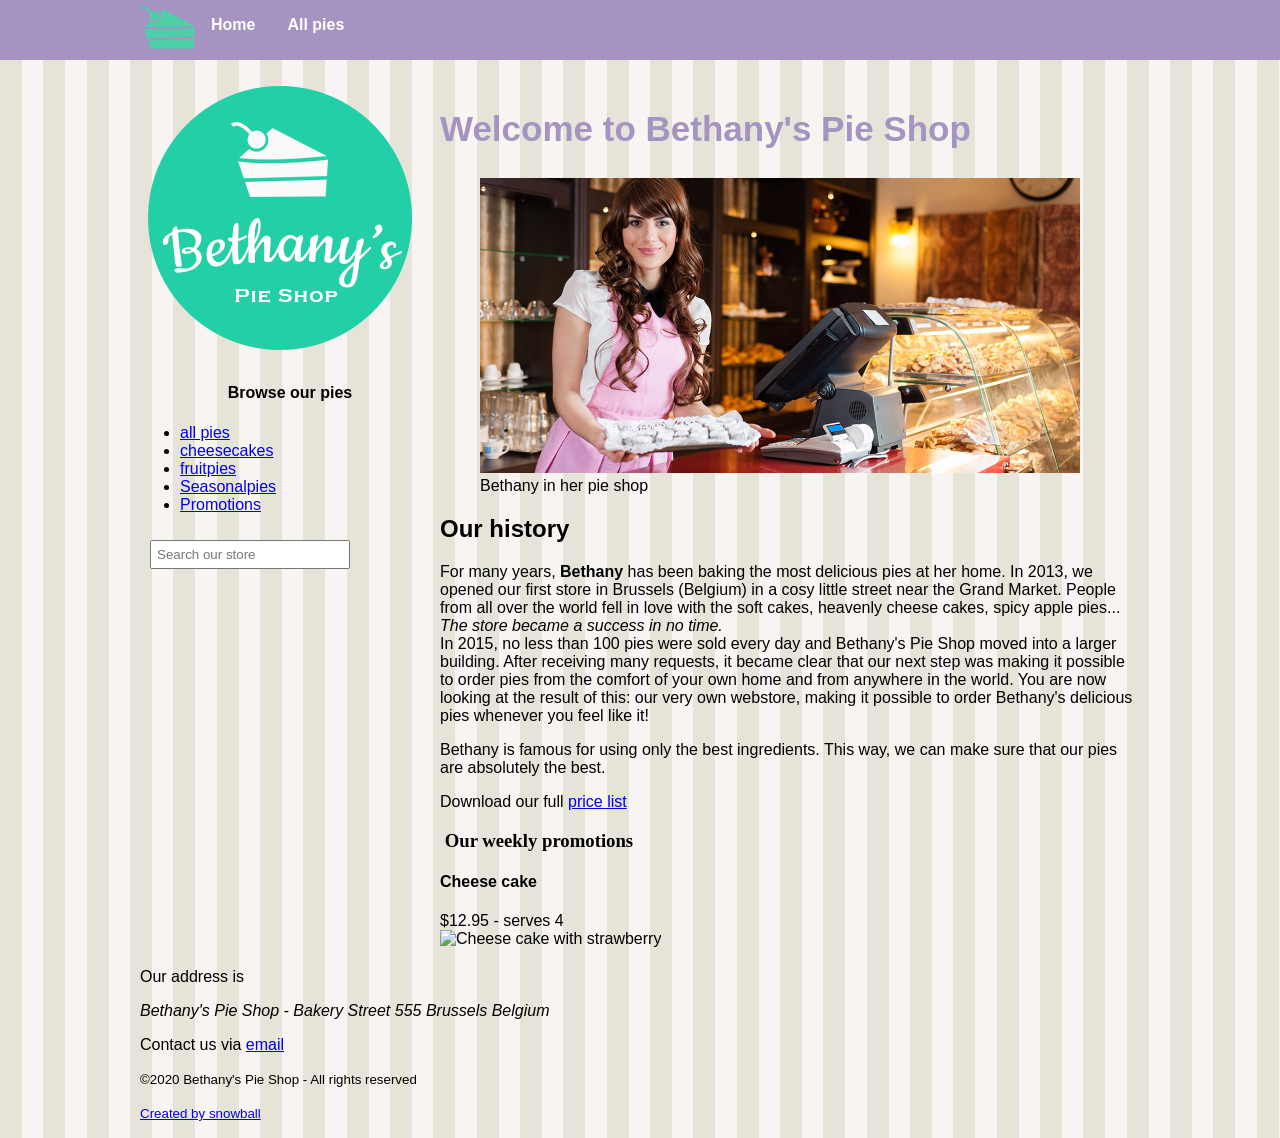
==== index.html @ 0a733f5d "first commit" ====
<!DOCTYPE html>

<html>

<head>
 
   
    <meta charset="utf-8">
    <title>Welcome to Bethany' Pie Shop!</title>
    <meta name="author" content="Bethany's Pie Shop">
    <meta name="description" content="Store front for Bethany's Pie Shop">
    <meta name="viewport" content="width=device-width, initial-scale=1">
    <link rel="icon" type="image/png" href="favicon.png">
    <link rel="stylesheet" href="styles.css">
    <!--[if lt IE 9]>
        <script src="https://oss.maxcdn.com/libs/html5shiv/3.7.0/html5shiv.js"></script>
    <![endif]-->
    
</head>

<body>
    <header id="mainheader">
        <nav>
        <ul>
            <li><img src="images/cake.svg" height="55" /></li>
            <li><a href="index.html">Home</a></li>
            <li><a href="pieoverview.html">All pies</a></li>
        </ul>
        </nav>
    </header>

    <div style="width:1000px;margin-left: auto;margin-right: auto;">
        <aside id="leftmenu">
            <a href="index.html"><img src="images/bethanylogo.png" /></a>
            <header>
                <h4 style="text-align: center;">Browse our pies</h4>
            </header>
<ul>

    <li><a href="pieoverview.html">all pies</a></li>
    <li><a href="cheesecakes.html">cheesecakes</a></li>
    <li><a href="fruitpies.html">fruitpies</a></li>
    <li><a href="Seasonalpies.html">Seasonalpies</a></li>
    <li><a href="#promos">Promotions</a></li>

</ul>
<input type="search" class="searchbox" placeholder="Search our store">


</aside>
<main id="main">
    <article>

        <header>
            <h1 style="font-size:35px;color:#a593c2">Welcome to Bethany's Pie Shop</h1>
        </header>
        <figure>
            <img src="images/bethany-fullsize.jpg" width="600" alt="Bethany in her pie shop" />
            <figcaption>Bethany in her pie shop</figcaption>
        </figure>
        <h2>Our history</h2>
        <p>
            For many years, <b>Bethany</b> has been baking the most delicious pies at her home. In 2013,
            we
            opened our first
            store in Brussels (Belgium) in a cosy little street near the Grand Market. People from all
            over the
            world fell
            in love
            with the soft cakes, heavenly cheese cakes, spicy apple pies... <i>The store became a
                success in no
                time.</i>
            <br>In 2015, no less than 100 pies were sold every day and Bethany's Pie Shop moved into a
            larger
            building.
            After receiving many requests, it became clear that our next step was making it possible to
            order
            pies from the
            comfort of your own home and from anywhere in the world. You are now looking at the result
            of this:
            our very own
            webstore, making it possible to order Bethany's delicious pies whenever you feel like it!
        </p>
        <p>
            Bethany is famous for using only the best ingredients. This way, we can make sure
            that our pies are absolutely the best.
        </p>
        <p>Download our full <a href="downloads/Price list.zip">price list</a></p>
    </article>

    <section id="promos">
        <h3 style="font-family:verdana;">&nbsp;Our weekly promotions</h3>
        <h4>Cheese cake</h4>
        $12.95 - serves 4<br>
        <img src="https://gillcleerenpluralsight.blob.core.windows.net/files/cheesecake.jpg" width="500"
            alt="Cheese cake with strawberry" height="300" />
    </section>


</main>
<footer>
    <p>Our address is
    <address>Bethany's Pie Shop - Bakery Street 555 Brussels Belgium</address>
    </p>
    <p>Contact us via <a href="mailto:info@bethanyspieshop.com">email</a></p>
    <small>&copy;2020 Bethany's Pie Shop - All rights reserved</small>
    <p><small><a href="https://www.snowball.be">Created by snowball</a></small></p>
</footer>
</div>

</body>

</html>
---- styles.css ----
body {
    margin-top: 0px;
    font-family: 'Segoe UI', 'Segoe UI', Tahoma, Geneva, Verdana, sans-serif;
    margin-left: auto;
    margin-right: auto;
    background-color: #e6e4d9;
    background-image: url('images/pattern.png');
}

#mainheader {
    background-color: #a593c2;
}

nav {
    height: 60px;
    width: 1000px;
    margin: 0 auto 20px;
}

#leftmenu {
    float: left;
    width: 30%;
    margin-bottom: 20px;
}

.searchbox {
    padding: 5px;
    margin: 10px 10px;
    width: 200px;
}

#main {
    float: right;
    width: 70%;
    margin-bottom: 20px;
}

footer {
    clear: both;
    width: 100%;
}

header,
section,
footer,
aside,
nav,
main,
article,
figure {
    display: block;
}

table,
td,
th {
    border: 0px solid black;
    border-collapse: collapse;
    padding: 5px;
    /* background-color: #ccc; */
}

td {
    background-color: aliceblue;
    border-width: 1px;
}
nav>ul {
    list-style-type: none;
    margin: 0;
    padding: 0;
}

nav>ul>li {
    float: left;
}

nav>ul>li a {
    display: block;
    color: white;
    text-align: center;
    padding: 16px;
    text-decoration: none;
    font-weight: bold;
}
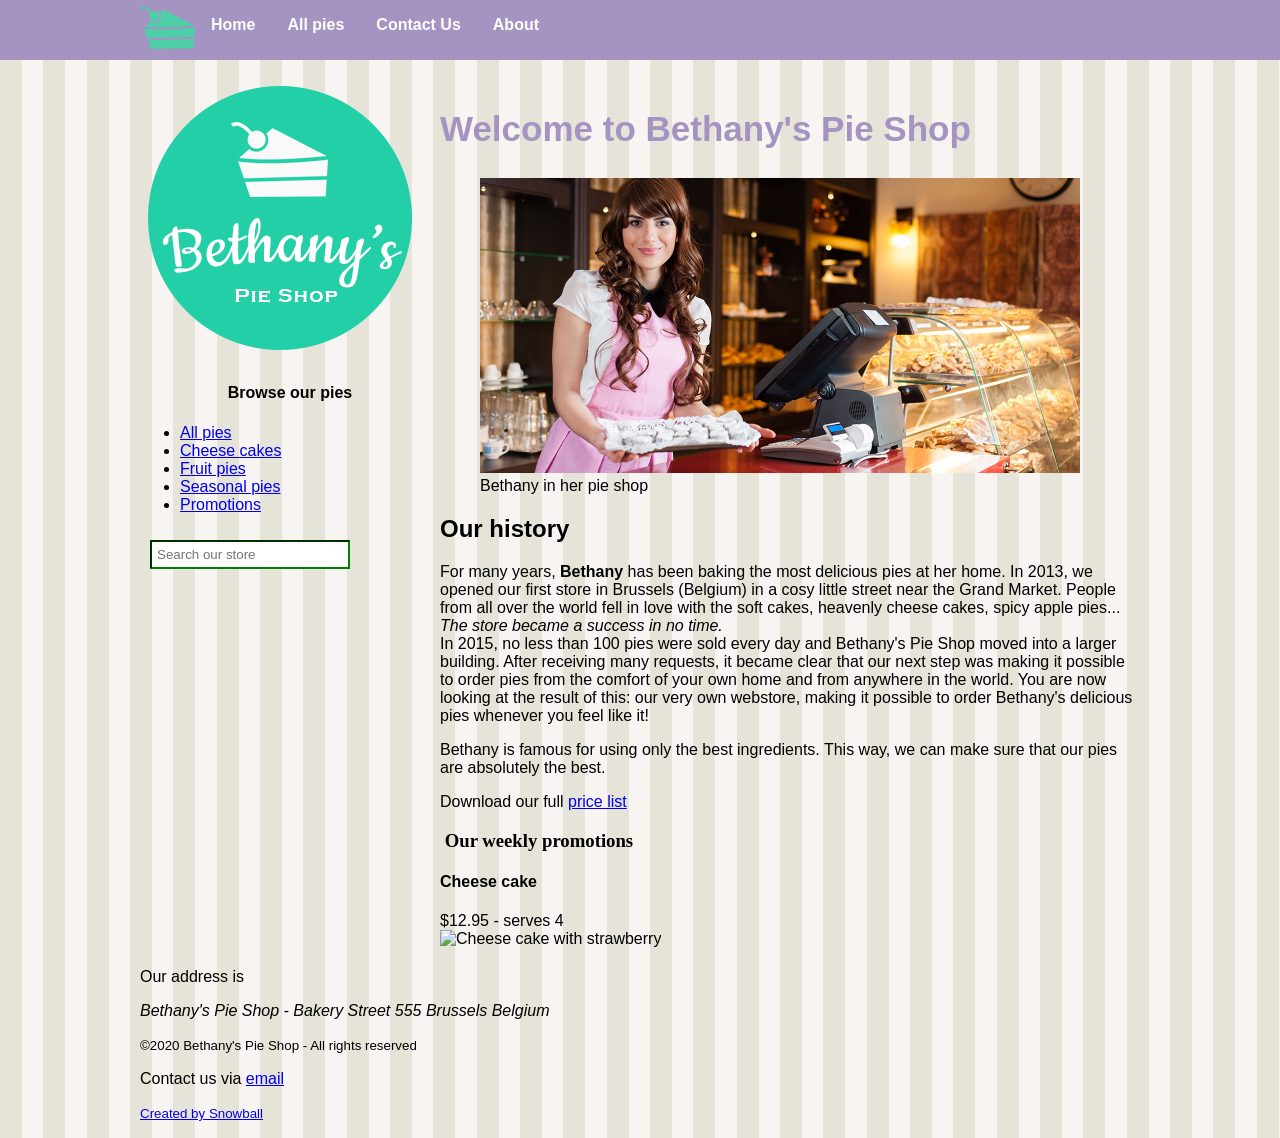
==== commit e4e0fda7: "first commit" ====
--- a/index.html
+++ b/index.html
@@ -3,8 +3,6 @@
 <html>
 
 <head>
- 
-   
     <meta charset="utf-8">
     <title>Welcome to Bethany' Pie Shop!</title>
     <meta name="author" content="Bethany's Pie Shop">
@@ -15,17 +13,21 @@
     <!--[if lt IE 9]>
         <script src="https://oss.maxcdn.com/libs/html5shiv/3.7.0/html5shiv.js"></script>
     <![endif]-->
-    
+    <style>
+        
+    </style>
 </head>
 
 <body>
     <header id="mainheader">
         <nav>
-        <ul>
-            <li><img src="images/cake.svg" height="55" /></li>
-            <li><a href="index.html">Home</a></li>
-            <li><a href="pieoverview.html">All pies</a></li>
-        </ul>
+            <ul>
+                <li><img src="images/cake.svg" height="55" /></li>
+                <li><a href="index.html">Home</a></li>
+                <li><a href="pieoverview.html">All pies</a></li>
+                <li><a href="contact.html">Contact Us</a></li>
+                <li><a href="about.html">About</a></li>
+            </ul>
         </nav>
     </header>
 
@@ -35,78 +37,69 @@
             <header>
                 <h4 style="text-align: center;">Browse our pies</h4>
             </header>
-<ul>
+            <ul>
+                <li><a href="pieoverview.html">All pies</a></li>
+                <li><a href="cheesecakes.html">Cheese cakes</a></li>
+                <li><a href="fruitpies.html">Fruit pies</a></li>
+                <li><a href="seasonalpies.html">Seasonal pies</a></li>
+                <li><a href="#promos">Promotions</a></li>
+            </ul>
+            <input type="search" class="searchbox" placeholder="Search our store" />
 
-    <li><a href="pieoverview.html">all pies</a></li>
-    <li><a href="cheesecakes.html">cheesecakes</a></li>
-    <li><a href="fruitpies.html">fruitpies</a></li>
-    <li><a href="Seasonalpies.html">Seasonalpies</a></li>
-    <li><a href="#promos">Promotions</a></li>
+        </aside>
+        <main id="main">
+            <article>
 
-</ul>
-<input type="search" class="searchbox" placeholder="Search our store">
+                <header>
+                    <h1 style="font-size:35px;color:#a593c2">Welcome to Bethany's Pie Shop</h1>
+                </header>
+                <figure>
+                    <img src="images/bethany-fullsize.jpg" width="600" alt="Bethany in her pie shop" />
+                    <figcaption>Bethany in her pie shop</figcaption>
+                </figure>
+                <h2>Our history</h2>
+                <p>
+                    For many years, <b>Bethany</b> has been baking the most delicious pies at her home. In 2013, we
+                    opened our first
+                    store in Brussels (Belgium) in a cosy little street near the Grand Market. People from all over the
+                    world fell
+                    in love
+                    with the soft cakes, heavenly cheese cakes, spicy apple pies... <i>The store became a success in no
+                        time.</i>
+                    <br>In 2015, no less than 100 pies were sold every day and Bethany's Pie Shop moved into a larger
+                    building.
+                    After receiving many requests, it became clear that our next step was making it possible to order
+                    pies from the
+                    comfort of your own home and from anywhere in the world. You are now looking at the result of this:
+                    our very own
+                    webstore, making it possible to order Bethany's delicious pies whenever you feel like it!
+                </p>
+                <p>
+                    Bethany is famous for using only the best ingredients. This way, we can make sure
+                    that our pies are absolutely the best.
+                </p>
 
+                <p>Download our full <a href="downloads/Price list.zip">price list</a></p>
+            </article>
 
-</aside>
-<main id="main">
-    <article>
+            <section id="promos">
+                <h3 style="font-family:verdana;">&nbsp;Our weekly promotions</h3>
+                <h4>Cheese cake</h4>
+                $12.95 - serves 4<br>
+                <img src="https://gillcleerenpluralsight.blob.core.windows.net/files/cheesecake.jpg" width="500"
+                    alt="Cheese cake with strawberry" height="300" />
+            </section>
 
-        <header>
-            <h1 style="font-size:35px;color:#a593c2">Welcome to Bethany's Pie Shop</h1>
-        </header>
-        <figure>
-            <img src="images/bethany-fullsize.jpg" width="600" alt="Bethany in her pie shop" />
-            <figcaption>Bethany in her pie shop</figcaption>
-        </figure>
-        <h2>Our history</h2>
-        <p>
-            For many years, <b>Bethany</b> has been baking the most delicious pies at her home. In 2013,
-            we
-            opened our first
-            store in Brussels (Belgium) in a cosy little street near the Grand Market. People from all
-            over the
-            world fell
-            in love
-            with the soft cakes, heavenly cheese cakes, spicy apple pies... <i>The store became a
-                success in no
-                time.</i>
-            <br>In 2015, no less than 100 pies were sold every day and Bethany's Pie Shop moved into a
-            larger
-            building.
-            After receiving many requests, it became clear that our next step was making it possible to
-            order
-            pies from the
-            comfort of your own home and from anywhere in the world. You are now looking at the result
-            of this:
-            our very own
-            webstore, making it possible to order Bethany's delicious pies whenever you feel like it!
-        </p>
-        <p>
-            Bethany is famous for using only the best ingredients. This way, we can make sure
-            that our pies are absolutely the best.
-        </p>
-        <p>Download our full <a href="downloads/Price list.zip">price list</a></p>
-    </article>
-
-    <section id="promos">
-        <h3 style="font-family:verdana;">&nbsp;Our weekly promotions</h3>
-        <h4>Cheese cake</h4>
-        $12.95 - serves 4<br>
-        <img src="https://gillcleerenpluralsight.blob.core.windows.net/files/cheesecake.jpg" width="500"
-            alt="Cheese cake with strawberry" height="300" />
-    </section>
-
-
-</main>
-<footer>
-    <p>Our address is
-    <address>Bethany's Pie Shop - Bakery Street 555 Brussels Belgium</address>
-    </p>
-    <p>Contact us via <a href="mailto:info@bethanyspieshop.com">email</a></p>
-    <small>&copy;2020 Bethany's Pie Shop - All rights reserved</small>
-    <p><small><a href="https://www.snowball.be">Created by snowball</a></small></p>
-</footer>
-</div>
+         
+        </main>
+        <footer>
+            <p>Our address is <address>Bethany's Pie Shop - Bakery Street 555 Brussels Belgium</address>
+            </p>
+            <small>&copy;2020 Bethany's Pie Shop - All rights reserved</small>
+            <p>Contact us via <a href="mailto:info@bethanyspieshop.com">email</a></p>
+            <p><small><a href="https://www.snowball.be">Created by Snowball</a></small></p>
+        </footer>
+    </div>
 
 </body>
 
--- a/styles.css
+++ b/styles.css
@@ -81,4 +81,39 @@
     padding: 16px;
     text-decoration: none;
     font-weight: bold;
-}+}
+
+fieldset{
+    border-color: #a593c2;
+    border-width: 3px;
+    border-style: solid;
+}
+
+fieldset>legend{
+    color:#a593c2;
+}
+
+p>label{
+    display: block;
+}
+
+input[type="email"], input[type="tel"], textarea{
+    border-radius: 7px;
+}
+
+input:valid{
+    border-color: green;
+}
+
+input:invalid{
+    border-color: red;
+}
+
+input:focus:invalid {
+    border-color:  black ;
+}
+
+input:required,
+textarea:required {
+    border-style: dashed;
+}
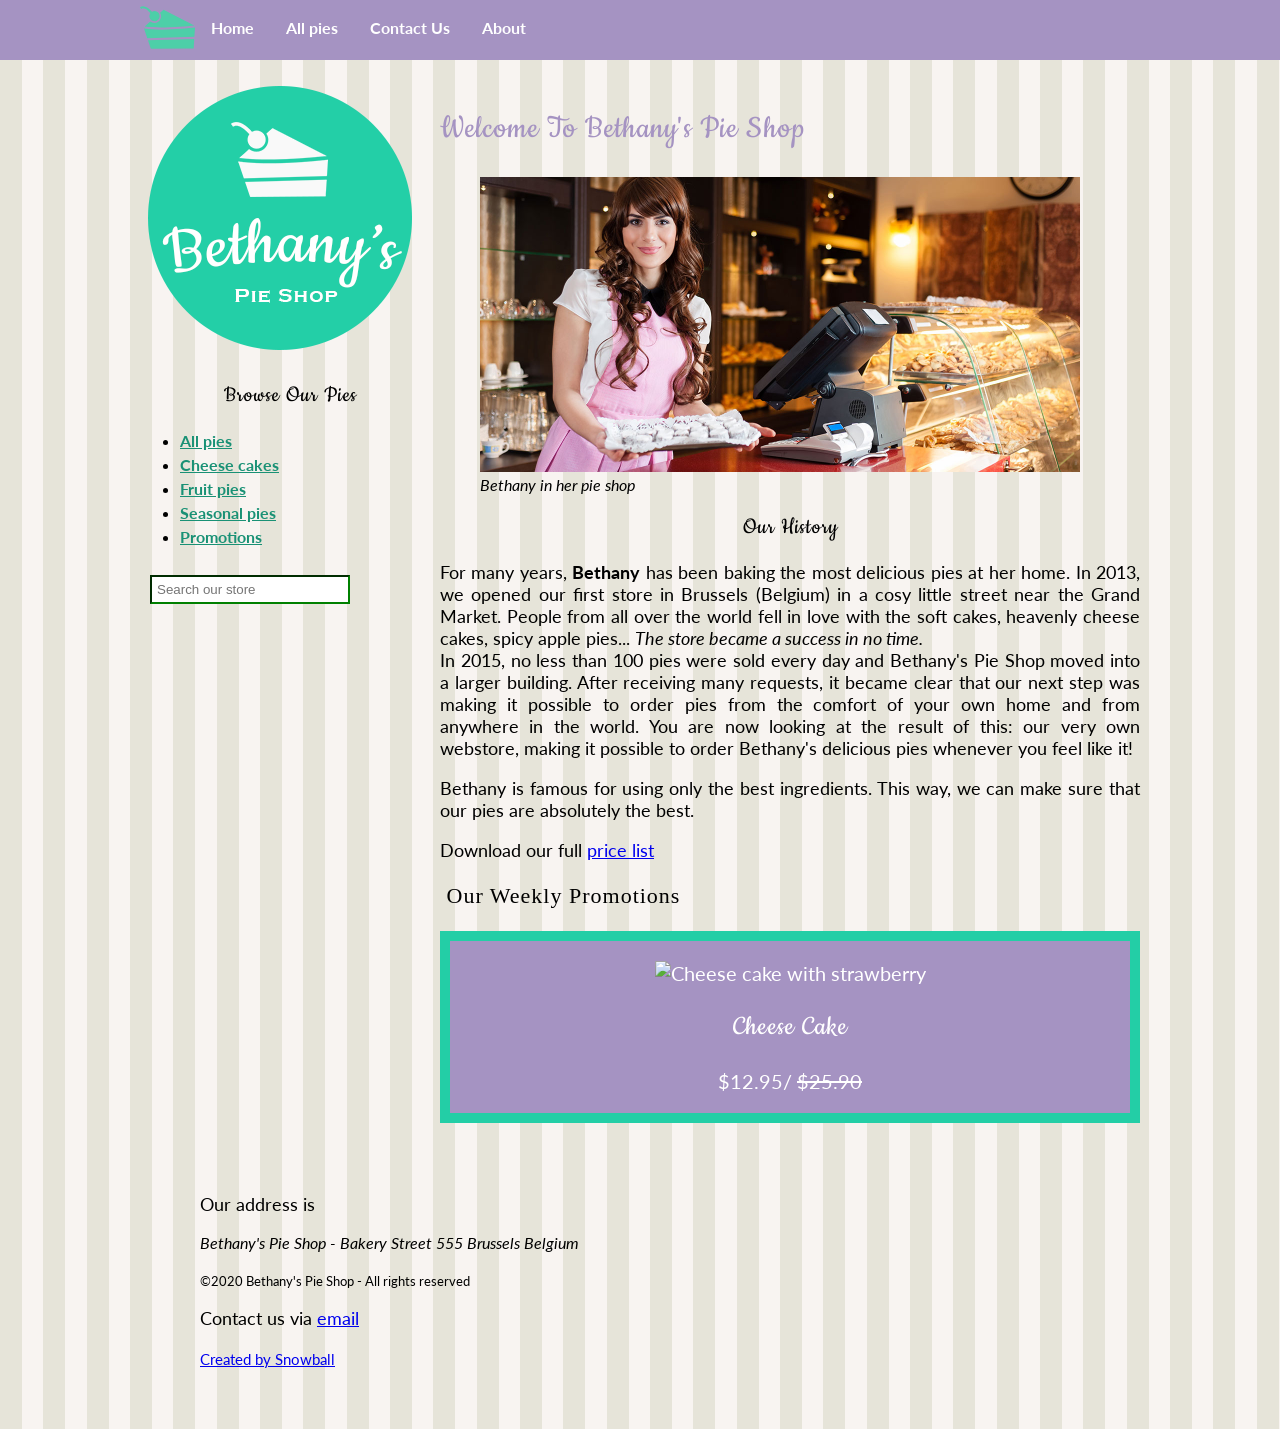
==== commit 5b49710e: "first commit" ====
--- a/index.html
+++ b/index.html
@@ -9,7 +9,9 @@
     <meta name="description" content="Store front for Bethany's Pie Shop">
     <meta name="viewport" content="width=device-width, initial-scale=1">
     <link rel="icon" type="image/png" href="favicon.png">
+    <link href="https://fonts.googleapis.com/css2?family=Cookie&family=Lato:ital@0;1&display=swap" rel="stylesheet">
     <link rel="stylesheet" href="styles.css">
+    
     <!--[if lt IE 9]>
         <script src="https://oss.maxcdn.com/libs/html5shiv/3.7.0/html5shiv.js"></script>
     <![endif]-->
@@ -35,7 +37,7 @@
         <aside id="leftmenu">
             <a href="index.html"><img src="images/bethanylogo.png" /></a>
             <header>
-                <h4 style="text-align: center;">Browse our pies</h4>
+                <h2 style="text-align: center;">Browse our pies</h2>
             </header>
             <ul>
                 <li><a href="pieoverview.html">All pies</a></li>
@@ -79,16 +81,22 @@
                     that our pies are absolutely the best.
                 </p>
 
-                <p>Download our full <a href="downloads/Price list.zip">price list</a></p>
+                <p name="price">Download our full <a href="downloads/Price list.zip">price list</a></p>
             </article>
 
             <section id="promos">
                 <h3 style="font-family:verdana;">&nbsp;Our weekly promotions</h3>
-                <h4>Cheese cake</h4>
-                $12.95 - serves 4<br>
-                <img src="https://gillcleerenpluralsight.blob.core.windows.net/files/cheesecake.jpg" width="500"
+
+                <div class="promotion">
+                    <img src="https://gillcleerenpluralsight.blob.core.windows.net/files/cheesecake.jpg" width="500"
                     alt="Cheese cake with strawberry" height="300" />
+                <h2>Cheese cake</h2>
+                $12.95/ <del>$25.90</del> <br>
+                
+            </div>
+              
             </section>
+            
 
          
         </main>
@@ -96,7 +104,7 @@
             <p>Our address is <address>Bethany's Pie Shop - Bakery Street 555 Brussels Belgium</address>
             </p>
             <small>&copy;2020 Bethany's Pie Shop - All rights reserved</small>
-            <p>Contact us via <a href="mailto:info@bethanyspieshop.com">email</a></p>
+            <p name="email">Contact us via <a href="mailto:info@bethanyspieshop.com">email</a></p>
             <p><small><a href="https://www.snowball.be">Created by Snowball</a></small></p>
         </footer>
     </div>
--- a/styles.css
+++ b/styles.css
@@ -1,6 +1,6 @@
 body {
     margin-top: 0px;
-    font-family: 'Segoe UI', 'Segoe UI', Tahoma, Geneva, Verdana, sans-serif;
+    font-family: 'Lato', 'Segoe UI', 'Segoe UI', Tahoma, Geneva, Verdana, sans-serif;
     margin-left: auto;
     margin-right: auto;
     background-color: #e6e4d9;
@@ -64,6 +64,7 @@
     background-color: aliceblue;
     border-width: 1px;
 }
+
 nav>ul {
     list-style-type: none;
     margin: 0;
@@ -83,37 +84,119 @@
     font-weight: bold;
 }
 
-fieldset{
+fieldset {
     border-color: #a593c2;
     border-width: 3px;
     border-style: solid;
 }
 
-fieldset>legend{
-    color:#a593c2;
-}
-
-p>label{
+fieldset>legend {
+    color: #a593c2;
+}
+
+p>label {
     display: block;
 }
 
-input[type="email"], input[type="tel"], textarea{
+input[type="email"],
+input[type="tel"],
+textarea {
     border-radius: 7px;
 }
 
-input:valid{
+input:valid {
     border-color: green;
 }
 
-input:invalid{
+input:invalid {
     border-color: red;
 }
 
 input:focus:invalid {
-    border-color:  black ;
+    border-color: black;
 }
 
 input:required,
 textarea:required {
     border-style: dashed;
 }
+
+p {
+    font-size: 18px;
+    text-align: justify;
+}
+
+h3 {
+    font-size: 22px;
+}
+
+li {
+    font-weight: bold;
+    line-height: 1.5;
+    
+}
+
+figcaption {
+    font-style: italic;
+}
+
+h1, h2, h3, h4 , h5, h6 {
+    letter-spacing: 1px;
+    text-transform: capitalize;
+    font-family: 'Cookie', Verdana, Arial, sans-serif;
+    font-weight: normal;
+}
+
+h2,h4{
+    text-align: center;
+}
+
+.promotion{
+    background-color: #a593c2;
+    color:white;
+    width: 640px;
+    text-align: center;
+    font-size: 20px;
+    border: 10px solid #23cea6 ;
+    padding: 20px;
+    margin-bottom: 50px;
+}
+
+.promotion img {
+    width: 80%;
+}
+
+footer {
+    margin: 60px;
+}
+
+#sidebar-heading{
+    font-size: 24px;
+}
+
+#leftmenu a {
+    color: #199175;
+}
+
+#leftmenu a:hover {
+    color: #116552;
+}
+
+tr:nth-of-type(1){
+    background-color: #b4ddd3;
+}
+
+tr:nth-of-type(even) {
+    background-color: #e0d7ef;
+}
+
+.email {
+    background-color: #116552;
+}
+
+
+
+
+
+
+
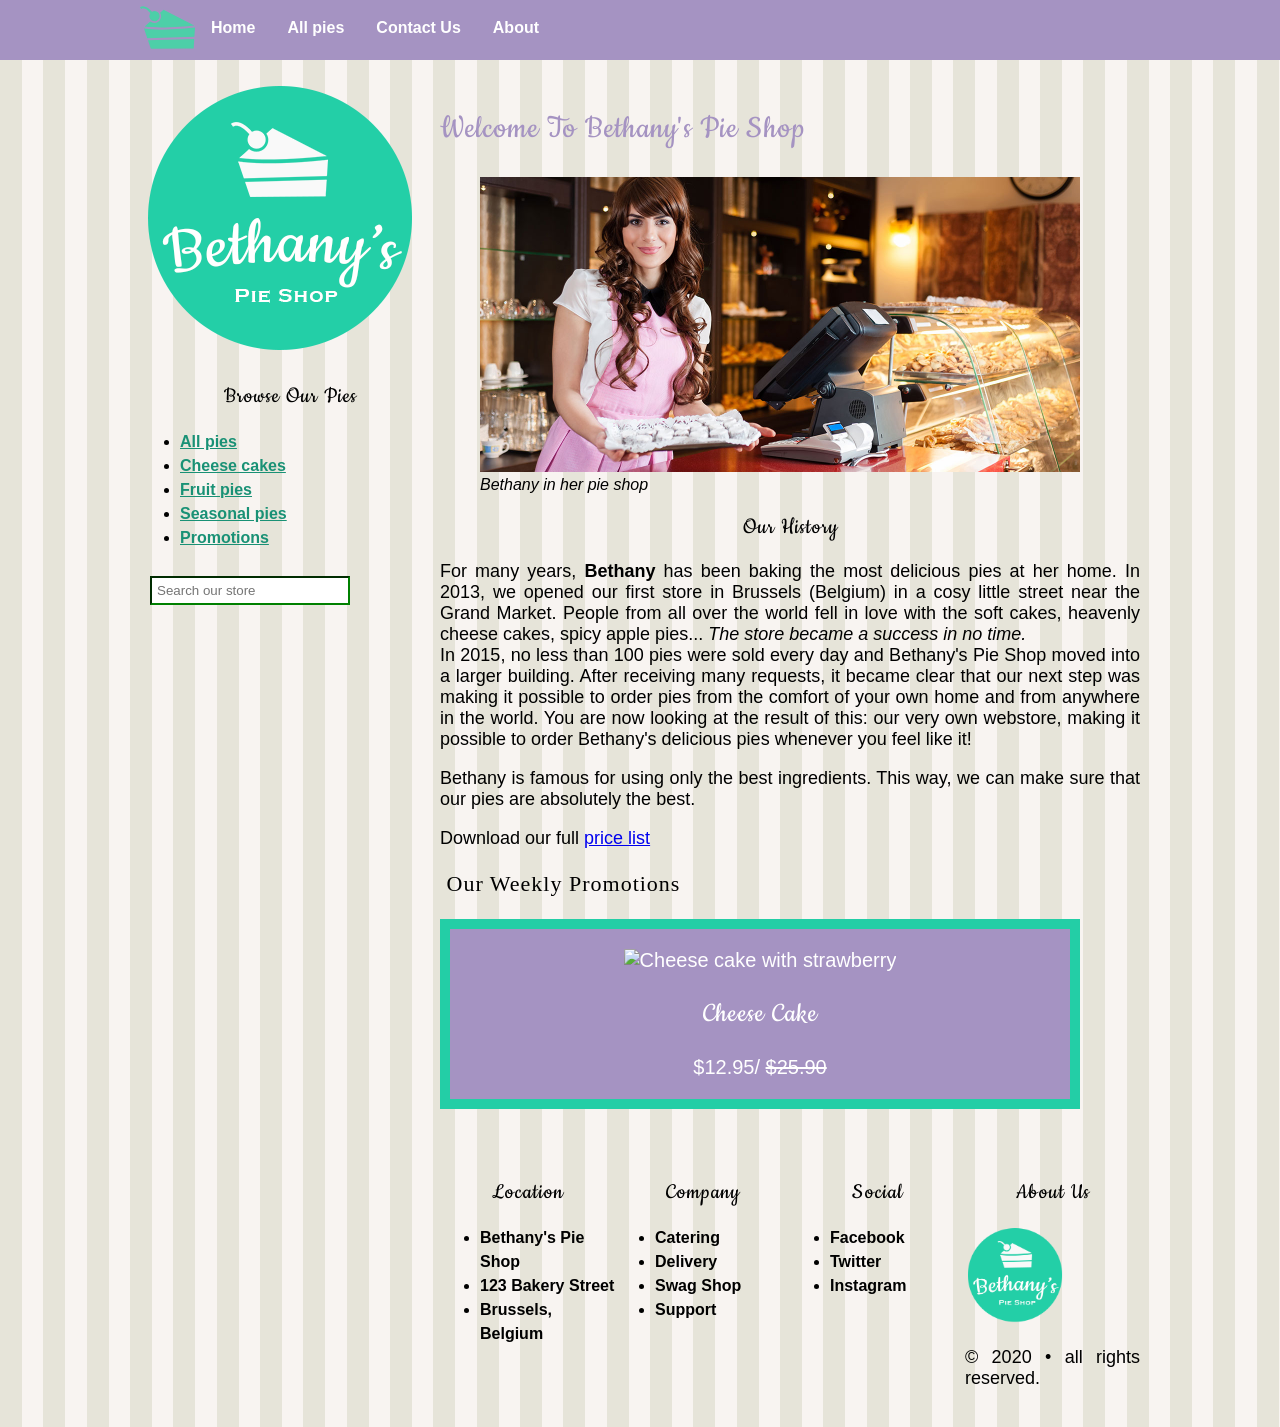
==== commit c588a132: "first commit" ====
--- a/index.html
+++ b/index.html
@@ -22,6 +22,9 @@
 
 <body>
     <header id="mainheader">
+        <section class="column">
+
+        </section>
         <nav>
             <ul>
                 <li><img src="images/cake.svg" height="55" /></li>
@@ -96,19 +99,40 @@
             </div>
               
             </section>
-            
-
-         
-        </main>
-        <footer>
-            <p>Our address is <address>Bethany's Pie Shop - Bakery Street 555 Brussels Belgium</address>
-            </p>
-            <small>&copy;2020 Bethany's Pie Shop - All rights reserved</small>
-            <p name="email">Contact us via <a href="mailto:info@bethanyspieshop.com">email</a></p>
-            <p><small><a href="https://www.snowball.be">Created by Snowball</a></small></p>
-        </footer>
-    </div>
-
+            <footer>
+            <div class="row">
+                <section class="column small-12 medium-6 large-3">
+                    <h2>Location</h2>
+                    <ul>
+                        <li>Bethany's Pie Shop</li>
+                        <li>123 Bakery Street</li> 
+                        <li>Brussels, Belgium</li>
+                    </ul>
+                </section>
+                <section class="column small-12 medium-6 large-3">
+                    <h2>Company</h2>
+                    <ul>
+                        <li>Catering</li>
+                        <li>Delivery</li> 
+                        <li>Swag Shop</li>
+                        <li>Support</li>
+                    </ul>
+                </section>
+                <section class="column small-12 medium-6 large-3">
+                    <h2>Social</h2>
+                    <ul>
+                        <li>Facebook</li>
+                        <li>Twitter</li> 
+                        <li>Instagram</li>
+                    </ul>
+                </section>
+                <section class="column small-12 medium-6 large-3">
+                    <h2>About Us</h2>
+                    <img src="images/bethanylogo.png" width="100px">
+                    <p>&copy; 2020 &bull; all rights reserved.</p>
+                </section>
+                </div> <!-- end row -->
+            </footer>
 </body>
 
 </html>
--- a/styles.css
+++ b/styles.css
@@ -1,11 +1,18 @@
+html {-webkit-text-size-adjust:100%; -ms-text-size-adjust: 100%;}
+* { -moz-box-sizing:border-box; -webkit-box-sizing: border-box; box-sizing: border-box;}
+
 body {
     margin-top: 0px;
-    font-family: 'Lato', 'Segoe UI', 'Segoe UI', Tahoma, Geneva, Verdana, sans-serif;
+    font-family: 'Segoe UI', Tahoma, Geneva, Verdana, sans-serif;
     margin-left: auto;
     margin-right: auto;
     background-color: #e6e4d9;
     background-image: url('images/pattern.png');
-}
+    
+    
+}
+
+
 
 #mainheader {
     background-color: #a593c2;
@@ -35,14 +42,11 @@
     margin-bottom: 20px;
 }
 
-footer {
-    clear: both;
-    width: 100%;
-}
+
 
 header,
+footer,
 section,
-footer,
 aside,
 nav,
 main,
@@ -126,6 +130,8 @@
     text-align: justify;
 }
 
+
+
 h3 {
     font-size: 22px;
 }
@@ -147,7 +153,7 @@
     font-weight: normal;
 }
 
-h2,h4{
+h2, h4{
     text-align: center;
 }
 
@@ -166,10 +172,6 @@
     width: 80%;
 }
 
-footer {
-    margin: 60px;
-}
-
 #sidebar-heading{
     font-size: 24px;
 }
@@ -190,13 +192,32 @@
     background-color: #e0d7ef;
 }
 
-.email {
-    background-color: #116552;
-}
-
-
-
-
-
-
-
+.row {clear:both;}
+
+.column{float:left;}
+
+.large-3 {
+    width: 25%;
+} 
+
+
+    
+   
+
+
+
+
+
+
+
+
+
+
+
+
+
+
+
+
+
+
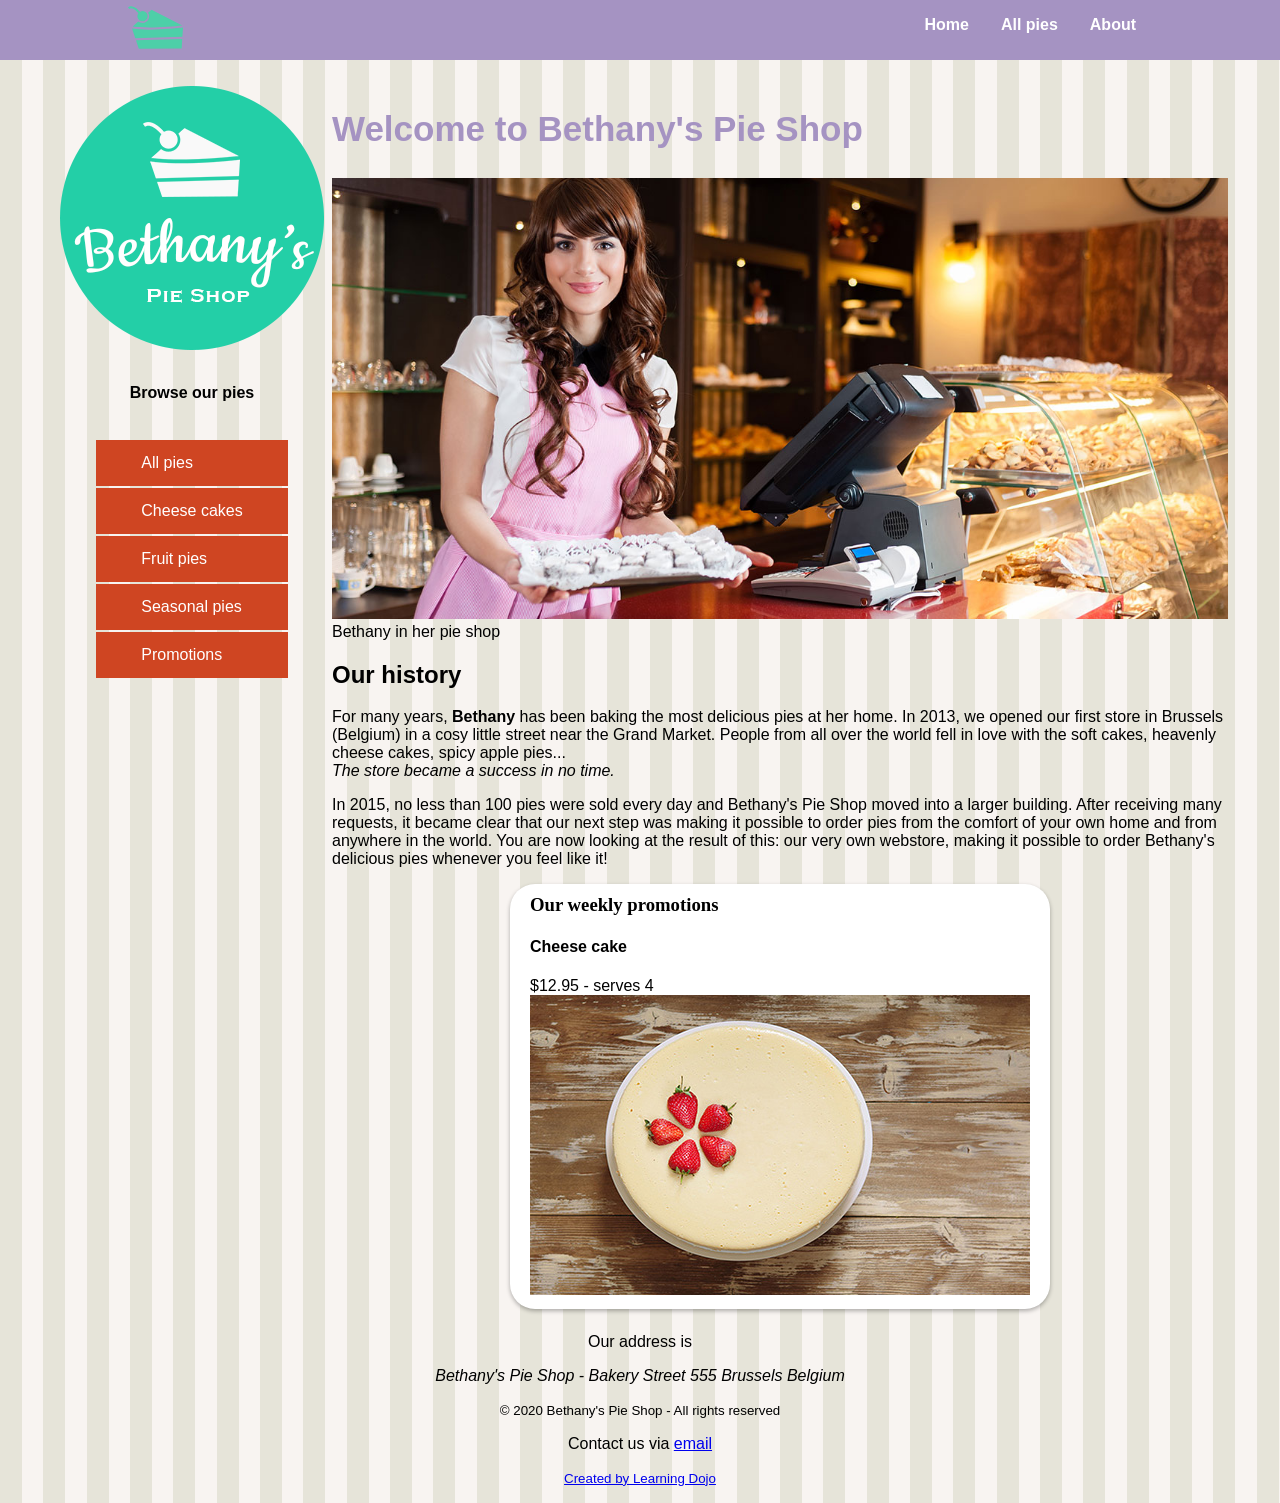
==== commit e377932c: "first commit" ====
--- a/index.html
+++ b/index.html
@@ -1,138 +1,71 @@
 <!DOCTYPE html>
-
 <html>
 
 <head>
     <meta charset="utf-8">
-    <title>Welcome to Bethany' Pie Shop!</title>
+    <title>Welcome to Bethany's Pie Shop!</title>
     <meta name="author" content="Bethany's Pie Shop">
     <meta name="description" content="Store front for Bethany's Pie Shop">
     <meta name="viewport" content="width=device-width, initial-scale=1">
     <link rel="icon" type="image/png" href="favicon.png">
-    <link href="https://fonts.googleapis.com/css2?family=Cookie&family=Lato:ital@0;1&display=swap" rel="stylesheet">
-    <link rel="stylesheet" href="styles.css">
-    
-    <!--[if lt IE 9]>
-        <script src="https://oss.maxcdn.com/libs/html5shiv/3.7.0/html5shiv.js"></script>
-    <![endif]-->
-    <style>
-        
-    </style>
+    <link rel="stylesheet" type="text/css" href="css/styles.css">
 </head>
 
 <body>
     <header id="mainheader">
-        <section class="column">
-
-        </section>
         <nav>
             <ul>
                 <li><img src="images/cake.svg" height="55" /></li>
                 <li><a href="index.html">Home</a></li>
-                <li><a href="pieoverview.html">All pies</a></li>
-                <li><a href="contact.html">Contact Us</a></li>
-                <li><a href="about.html">About</a></li>
+                <li><a href="pages/pieoverview.html">All pies</a></li>
+                <li><a href="pages/about.html">About</a></li>
             </ul>
         </nav>
     </header>
-
-    <div style="width:1000px;margin-left: auto;margin-right: auto;">
-        <aside id="leftmenu">
-            <a href="index.html"><img src="images/bethanylogo.png" /></a>
+    <div class="mainContent">
+        <aside class="leftmenu">
+            <a href="index.html"><img src="images/bethanylogo.png"/></a>
             <header>
-                <h2 style="text-align: center;">Browse our pies</h2>
+                <h4 style="text-align: center;">Browse our pies</h4>
             </header>
             <ul>
-                <li><a href="pieoverview.html">All pies</a></li>
-                <li><a href="cheesecakes.html">Cheese cakes</a></li>
-                <li><a href="fruitpies.html">Fruit pies</a></li>
-                <li><a href="seasonalpies.html">Seasonal pies</a></li>
-                <li><a href="#promos">Promotions</a></li>
+                <a href="pages/pieoverview.html"><li>All pies</li></a>
+                <a href="pages/cheesecakes.html"><li>Cheese cakes</li></a>
+                <a href="pages/fruitpies.html"><li>Fruit pies</li></a>
+                <a href="pages/seasonalpies.html"><li>Seasonal pies</li></a>
+                <a href="#promos"><li>Promotions</li></a>
             </ul>
-            <input type="search" class="searchbox" placeholder="Search our store" />
-
         </aside>
-        <main id="main">
+        <main class="main">
             <article>
-
                 <header>
-                    <h1 style="font-size:35px;color:#a593c2">Welcome to Bethany's Pie Shop</h1>
+                    <h1 class="pageTitle">Welcome to Bethany's Pie Shop</h1>
                 </header>
-                <figure>
-                    <img src="images/bethany-fullsize.jpg" width="600" alt="Bethany in her pie shop" />
-                    <figcaption>Bethany in her pie shop</figcaption>
-                </figure>
+                <img src="images/bethany-fullsize.jpg" width="100%" alt="Bethany in her pie shop" />
+                <figcaption class="centerImage">Bethany in her pie shop</figcaption>
                 <h2>Our history</h2>
-                <p>
-                    For many years, <b>Bethany</b> has been baking the most delicious pies at her home. In 2013, we
-                    opened our first
-                    store in Brussels (Belgium) in a cosy little street near the Grand Market. People from all over the
-                    world fell
-                    in love
-                    with the soft cakes, heavenly cheese cakes, spicy apple pies... <i>The store became a success in no
-                        time.</i>
-                    <br>In 2015, no less than 100 pies were sold every day and Bethany's Pie Shop moved into a larger
-                    building.
-                    After receiving many requests, it became clear that our next step was making it possible to order
-                    pies from the
-                    comfort of your own home and from anywhere in the world. You are now looking at the result of this:
-                    our very own
-                    webstore, making it possible to order Bethany's delicious pies whenever you feel like it!
-                </p>
-                <p>
-                    Bethany is famous for using only the best ingredients. This way, we can make sure
-                    that our pies are absolutely the best.
-                </p>
-
-                <p name="price">Download our full <a href="downloads/Price list.zip">price list</a></p>
+                <p>For many years, <b>Bethany</b> has been baking the most delicious pies at her home. In 2013, we opened our first store in Brussels (Belgium) in a cosy little street near the Grand Market. People from all over the world fell in love with the soft cakes, heavenly cheese cakes, spicy apple pies...<i><br>The store became a success in no time.</i></p>
+                <p>In 2015, no less than 100 pies were sold every day and Bethany's Pie Shop moved into a larger building. After receiving many requests, it became clear that our next step was making it possible to order pies from the comfort of your own home and from anywhere in the world. You are now looking at the result of this: our very own webstore, making it possible to order Bethany's delicious pies whenever you feel like it!</p>
             </article>
 
             <section id="promos">
-                <h3 style="font-family:verdana;">&nbsp;Our weekly promotions</h3>
+                <h3 style="font-family:verdana;">Our weekly promotions</h3>
+                <h4>Cheese cake</h4>
+                $12.95 - serves 4<br>
+                <img src="images/products/cheesecakesmall.jpg" alt="Cheese cak with strawberry" />
+            </section>
+        </main>
 
-                <div class="promotion">
-                    <img src="https://gillcleerenpluralsight.blob.core.windows.net/files/cheesecake.jpg" width="500"
-                    alt="Cheese cake with strawberry" height="300" />
-                <h2>Cheese cake</h2>
-                $12.95/ <del>$25.90</del> <br>
-                
-            </div>
-              
-            </section>
-            <footer>
-            <div class="row">
-                <section class="column small-12 medium-6 large-3">
-                    <h2>Location</h2>
-                    <ul>
-                        <li>Bethany's Pie Shop</li>
-                        <li>123 Bakery Street</li> 
-                        <li>Brussels, Belgium</li>
-                    </ul>
-                </section>
-                <section class="column small-12 medium-6 large-3">
-                    <h2>Company</h2>
-                    <ul>
-                        <li>Catering</li>
-                        <li>Delivery</li> 
-                        <li>Swag Shop</li>
-                        <li>Support</li>
-                    </ul>
-                </section>
-                <section class="column small-12 medium-6 large-3">
-                    <h2>Social</h2>
-                    <ul>
-                        <li>Facebook</li>
-                        <li>Twitter</li> 
-                        <li>Instagram</li>
-                    </ul>
-                </section>
-                <section class="column small-12 medium-6 large-3">
-                    <h2>About Us</h2>
-                    <img src="images/bethanylogo.png" width="100px">
-                    <p>&copy; 2020 &bull; all rights reserved.</p>
-                </section>
-                </div> <!-- end row -->
-            </footer>
+    </div>
+
+    <footer>
+        <p>Our address is </p>
+        <address>Bethany's Pie Shop - Bakery Street 555 Brussels Belgium</address>
+        <p><small>&copy; 2020 Bethany's Pie Shop - All rights reserved</small></p>
+        <p>Contact us via <a href="mailto:info@bethanyspieshop.com">email</a></p>
+        <p><small><a href="https://www.learningdojo.net">Created by Learning Dojo</a></small></p>
+    </footer>
+
 </body>
 
 </html>
--- a/css/styles.css
+++ b/css/styles.css
@@ -0,0 +1,228 @@
+/*Main Area*/
+body {
+    margin-top: 0px;
+    font-family: 'Segoe UI', Tahoma, Geneva, Verdana, sans-serif;
+    margin-left: auto;
+    margin-right: auto;
+    background-color: #e6e4d9;
+    background-image: url('../images/pattern.png');
+}
+
+#mainheader {
+    background-color: #a593c2;
+}
+
+/*Top Menu*/
+
+nav {
+    height: 60px;
+    width: 80%;
+    margin: 0 auto 20px;
+}
+
+nav>ul {
+    list-style-type: none;
+    margin: 0;
+    padding: 0;
+    overflow: hidden;
+    display: flex;
+    justify-content: space-around;
+}
+
+nav>ul>li:nth-child(1){
+    flex-grow: 1;
+}
+
+/*nav>ul>li {
+    float: left;
+}*/
+
+nav>ul>li a {
+    display: block;
+    color: white;
+    text-align: center;
+    padding: 16px;
+    text-decoration: none;
+    font-weight: bold;
+}
+
+/*Side Menu*/
+
+.leftmenu ul{
+    padding-inline-start: 0;
+    margin-right: 0;
+}
+
+.leftmenu ul>a>li{
+    background-color: #cf4522;
+    color: #fff;
+    list-style: none;
+    padding: 14px 45px;
+    display: block;
+    cursor: pointer;
+    margin-bottom: 2px;
+}
+
+.leftmenu ul>a>li:hover{
+    background-color: #B43110;
+}
+
+.leftmenu ul>a{
+    text-decoration: none;
+    color: #fff;
+}
+
+.leftmenu{
+    display: flex;
+    flex-direction: column;
+    align-items: center;
+}
+
+/*Main Content*/
+
+.mainContent{
+    display: flex;
+    flex-direction: row;
+    justify-content: center;
+    flex-wrap: wrap;
+}
+
+.pageTitle{
+    font-size:35px;
+    color:#a593c2;
+}
+
+.centerImage{
+    align-self: flex-end;
+}
+
+/*Pie Rows*/
+
+.main{
+    display: flex;
+    flex-direction: column;
+    flex-basis: 70%;
+}
+
+.pieRow{
+    display: flex;
+    flex-direction: row;
+    margin-bottom: 10px;
+    flex-wrap: wrap;
+    align-items: center;
+    background-color: #fff;
+    box-shadow: 0 2px 4px rgba(0, 0, 0, .3);
+    padding-right: .5rem;
+}
+
+.pieRow h5, .pieRow p{
+    margin: 0;
+}
+
+.pieRow > div{
+    flex-grow: 2;
+    padding-left: .5rem;
+}
+
+.pieRow > small{
+    flex-shrink: 3;
+}
+
+.pieGallery{
+    display: flex;
+    flex-direction: row;
+    flex-basis: 60%;
+    flex-wrap: wrap;
+    align-content: flex-start;
+}
+
+.pieGallery > .pieCard:nth-child(1){
+    flex-basis: 100%;
+}
+
+.pieCard{
+    display: flex;
+    flex-flow: column wrap;
+    margin: .4rem;
+    padding: .5rem;
+    background-color: #fff;
+    box-shadow: 0 2px 4px rgba(0, 0, 0, .3);
+    flex-grow: 2;
+}
+
+.pieCard h5, .pieCard p{
+    margin: .2rem 0;
+}
+
+.pieCard > img{
+    align-self: center;
+}
+
+#promos{
+    align-self: center;
+    background-color: #fff;
+    padding: 10px 20px;
+    box-shadow: 0 2px 4px rgba(0, 0, 0, .3);
+    border-radius: 25px;
+}
+
+#promos > h3{
+    margin: 0;
+}
+
+.cardRow{
+    display: flex;
+    flex-direction: row;
+    justify-content: space-between;
+    align-items: center;
+}
+
+/*About*/
+.container {
+    position: relative;
+    width: 100%;
+    height: 0;
+    padding-bottom: 56.25%;
+}
+.video {
+    position: absolute;
+    top: 0;
+    left: 0;
+    width: 100%;
+    height: 100%;
+}
+
+
+/*Footer*/
+
+footer {
+    display: flex;
+    flex-direction: column;
+    align-items: center;
+    margin-top: 1rem;
+}
+
+footer > p, footer > address{
+    margin: .5rem 0;
+}
+
+/*Responsive code*/
+@media screen and (max-width: 600px) {
+    .leftmenu{
+        order: 2;
+    }
+    .main{
+        flex-basis: 90%!important;
+    }
+    .pieGallery{
+        flex-basis: 90%!important;
+    }
+}
+
+/*Test*/
+.box{
+    width: 200px;
+    height: 100px;
+    background-color: red;
+    margin: 5px 10px;
+}
